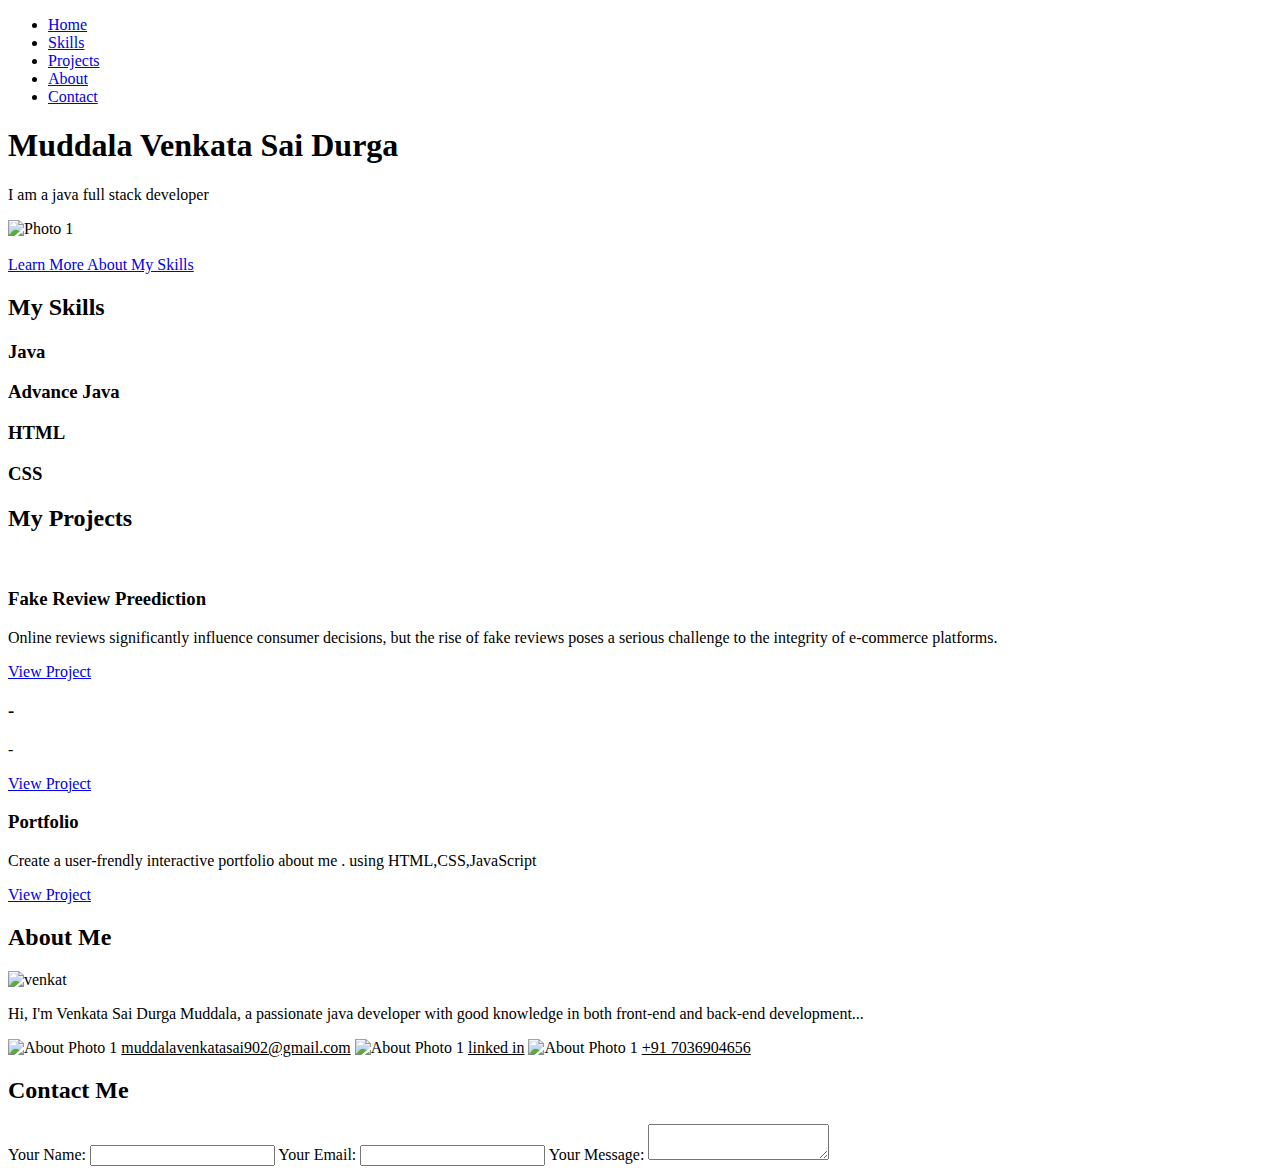
==== index.html @ c8386d9b "Add files via upload" ====
<!DOCTYPE html>
<html lang="en">
<head>
    <meta charset="UTF-8">
    <meta name="viewport" content="width=device-width, initial-scale=1.0">
    <title>Portfolio</title>
    <link rel="stylesheet" href="styles.css">
</head>
<body>
    <header>
        <nav>
            <ul>
                <li><a href="#home">Home</a></li>
                <li><a href="#skills">Skills</a></li>
                <li><a href="#projects">Projects</a></li> <!-- Updated Navigation -->
                <li><a href="#about">About</a></li>
                <li><a href="#contact">Contact</a></li>
            </ul>
        </nav>
    </header>

    <section id="home" class="section">
        <div class="hero">
            <h1>Muddala Venkata Sai Durga</h1>
            <p>I am a java full stack developer</p>
            <div class="home-images">
                <img src="./images/venkat.jpg" alt="Photo 1" class="home-img">
            </div>
            <br>
            <a href="#skills" class="btn">Learn More About My Skills</a>
        </div>
    </section>

    <section id="skills" class="section">
        <h2>My Skills</h2>
        <div class="skills-container">
            <div class="skill">
                <h3>Java</h3>
                <div class="skill-bar" style="width: 75%"></div>
            </div>
            <div class="skill">
                <h3>Advance Java</h3>
                <div class="skill-bar" style="width: 80%"></div>
            </div>
            <div class="skill">
                <h3>HTML</h3>
                <div class="skill-bar" style="width: 90%"></div>
            </div>
            <div class="skill">
                <h3>CSS</h3>
                <div class="skill-bar" style="width: 85%"></div>
            </div>
        </div>
    </section>

    <section id="projects" class="section"> <!-- New Projects Section -->
        <h2 >My Projects</h2>
        <br>
        <div class="projects-container">
            <div class="project">
                <h3>Fake Review Preediction</h3>
                <p>Online reviews significantly influence consumer decisions, but the rise of fake reviews poses a serious challenge to the integrity of e-commerce platforms. </p>
                <a href="link-to-project1.com" target="_blank">View Project</a>
            </div>
            <div class="project">
                <h3>-</h3>
                <p>-</p>
                <a href="link-to-project2.com" target="_blank">View Project</a>
            </div>
            <div class="project">
                <h3>Portfolio</h3>
                <p>Create a user-frendly interactive portfolio about me . using HTML,CSS,JavaScript </p>
                <a href="link-to-project3.com" target="_blank">View Project</a>
            </div>
            <!-- Add more projects as needed -->
        </div>
    </section>

    <section id="about" class="section">
        <h2>About Me</h2>
        <div class="bio">
            <img src="./images/venkat2.jpg" alt="venkat" class="bio-img">
            <div class="bio-text">
                <p>Hi, I'm Venkata Sai Durga Muddala, a passionate java developer with good knowledge in both front-end and back-end development...</p>
            </div>
            <div class="about-images">
                <img src="./images/mail.png" alt="About Photo 1" class="about-img">
                <a href="https:muddalavenkatasai902@gmail.com" style="color: rgb(0, 0, 0); ">muddalavenkatasai902@gmail.com</a>

                <img src="./images/linkedin.png" alt="About Photo 1" class="about-img">
                <a href="https://www.linkedin.com/in/muddala-venkata-sai-b2b0a2284" style="color: rgb(0, 0, 0); ">linked in</a>

                <img src="./images/phone.png" alt="About Photo 1" class="about-img">
                <a href="tel:+917036904656" style="color: rgb(0, 0, 0); ">+91 7036904656</a>

            </div>
        </div>
    </section>

    <section id="contact" class="section">
        <h2>Contact Me</h2>
        <form action="#" method="POST">
            <label for="name">Your Name:</label>
            <input type="text" id="name" name="name" required>
            <label for="email">Your Email:</label>
            <input type="email" id="email" name="email" required>
            <label for="message">Your Message:</label>
            <textarea id="message" name="message" required> </textarea>
        </form>
    </section>
</body>
</html>
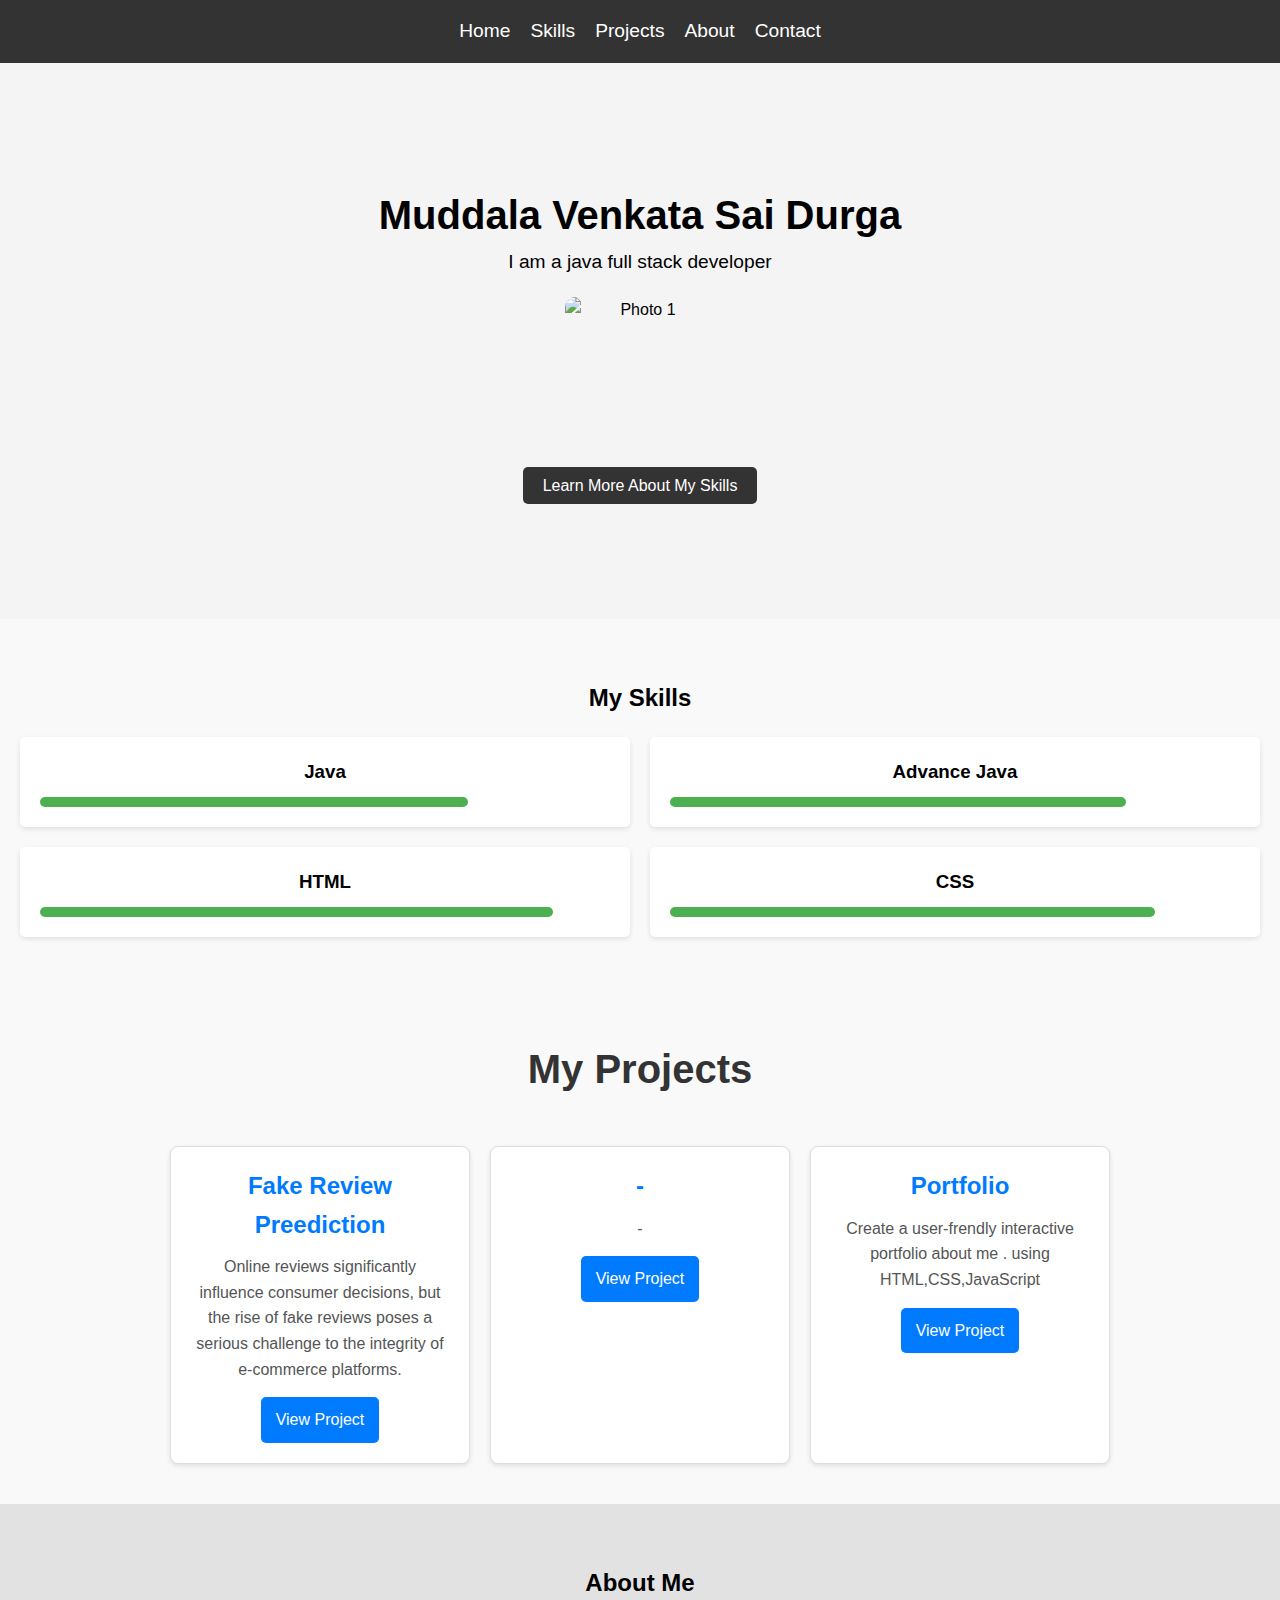
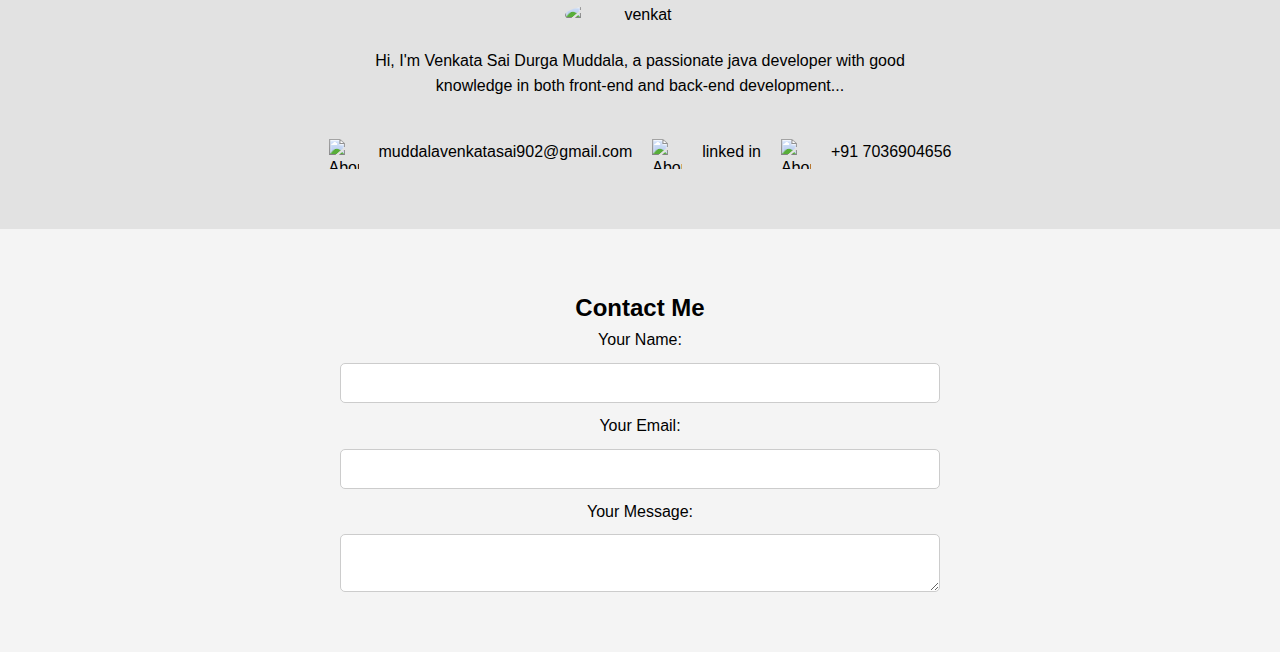
==== commit 5594bc92: "Update index.html" ====
--- a/index.html
+++ b/index.html
@@ -4,7 +4,8 @@
     <meta charset="UTF-8">
     <meta name="viewport" content="width=device-width, initial-scale=1.0">
     <title>Portfolio</title>
-    <link rel="stylesheet" href="styles.css">
+    <link rel="stylesheet" href="Styles.css">
+    <script src="scripts.js"></script>
 </head>
 <body>
     <header>
@@ -109,4 +110,4 @@
         </form>
     </section>
 </body>
-</html>+</html>
--- a/Styles.css
+++ b/Styles.css
@@ -0,0 +1,267 @@
+/* General Styles */
+* {
+    margin: 0;
+    padding: 0;
+    box-sizing: border-box;
+}
+
+body {
+    font-family: Arial, sans-serif;
+    line-height: 1.6;
+}
+
+ul {
+    list-style-type: none;
+}
+
+a {
+    text-decoration: none;
+    color: inherit;
+}
+
+/* Header */
+header {
+    background-color: #333;
+    padding: 1rem;
+}
+
+header nav ul {
+    display: flex;
+    justify-content: center;
+    gap: 20px;
+}
+
+header nav a {
+    color: white;
+    font-size: 1.2rem;
+}
+
+/* Section Styles */
+.section {
+    padding: 60px 20px;
+    text-align: center;
+}
+
+/* Home Section */
+#home {
+    background-color: #f4f4f4;
+}
+
+.hero {
+    padding: 60px;
+}
+
+.hero h1 {
+    font-size: 2.5rem;
+}
+
+.hero p {
+    font-size: 1.2rem;
+    margin-bottom: 20px;
+}
+
+.hero .btn {
+    background-color: #333;
+    color: white;
+    padding: 10px 20px;
+    font-size: 1rem;
+    border-radius: 5px;
+    transition: background-color 0.3s;
+}
+
+.hero .btn:hover {
+    background-color: #555;
+}
+
+.home-images {
+    display: flex;
+    justify-content: center;
+    gap: 20px;
+    margin-top: 20px;
+}
+
+.home-img {
+    width: 150px;
+    height: 150px;
+    object-fit: cover;
+    border-radius: 10px;
+}
+
+/* Skills Section */
+#skills {
+    background-color: #f9f9f9;
+}
+
+.skills-container {
+    display: grid;
+    grid-template-columns: 1fr 1fr;
+    gap: 20px;
+    margin-top: 20px;
+}
+
+.skill {
+    background-color: #fff;
+    padding: 20px;
+    border-radius: 5px;
+    box-shadow: 0 2px 5px rgba(0, 0, 0, 0.1);
+}
+
+.skill h3 {
+    margin-bottom: 10px;
+}
+
+.skill-bar {
+    height: 10px;
+    background-color: #4CAF50;
+    border-radius: 5px;
+}
+
+/* About Section */
+#about {
+    background-color: #e2e2e2;
+}
+
+.bio {
+    display: flex;
+    flex-direction: column;
+    align-items: center;
+    gap: 20px;
+}
+
+.bio-img {
+    width: 150px;
+    border-radius: 50%;
+}
+
+.bio-text {
+    max-width: 600px;
+}
+
+.about-images {
+    display: flex;
+    justify-content: center;
+    gap: 20px;
+    margin-top: 20px;
+}
+
+.about-img {
+    width: 30px;
+    height: 30px;
+    object-fit: cover;
+    border-radius: 0px;
+}
+
+/* Contact Section */
+#contact {
+    background-color: #f4f4f4;
+}
+
+form {
+    display: flex;
+    flex-direction: column;
+    gap: 10px;
+    max-width: 600px;
+    margin: 0 auto;
+}
+
+input, textarea {
+    padding: 10px;
+    font-size: 1rem;
+    border: 1px solid #ccc;
+    border-radius: 5px;
+}
+
+button {
+    padding: 10px;
+    background-color: #333;
+    color: white;
+    border: none;
+    border-radius: 5px;
+    cursor: pointer;
+}
+
+button:hover {
+    background-color: #555;
+}
+
+/* Footer */
+footer {
+    background-color: #333;
+    color: white;
+    text-align: center;
+    padding: 20px;
+}
+
+/* Media Queries for Responsiveness */
+@media (max-width: 768px) {
+    .skills-container {
+        grid-template-columns: 1fr;
+    }
+
+    .bio {
+        flex-direction: column;
+    }
+
+    .home-images {
+        flex-direction: column;
+    }
+}
+
+#projects {
+    background-color: #f9f9f9; 
+    padding: 40px 20px; 
+    text-align: center;
+}
+
+#projects h2 {
+    font-size: 2.5em; 
+    margin-bottom: 20px; 
+    color: #333; }
+
+.projects-container {
+    display: flex; /* Use flexbox for layout */
+    flex-wrap: wrap; /* Allow wrapping of items */
+    justify-content: center; /* Center items horizontally */
+    gap: 20px; /* Space between project items */
+}
+
+.project {
+    background-color: #fff; /* White background for project cards */
+    border: 1px solid #ddd; /* Light border for definition */
+    border-radius: 8px; /* Rounded corners */
+    padding: 20px; /* Padding inside project cards */
+    width: 300px; /* Fixed width for project cards */
+    box-shadow: 0 2px 5px rgba(0, 0, 0, 0.1); /* Subtle shadow for depth */
+    transition: transform 0.3s; /* Smooth transition for hover effect */
+}
+
+.project:hover {
+    transform: translateY(-5px); /* Lift effect on hover */
+}
+
+.project h3 {
+    font-size: 1.5em; /* Font size for project titles */
+    margin-bottom: 10px; /* Space below project title */
+    color: #007BFF; /* Color for project titles */
+}
+
+.project p {
+    font-size: 1em; /* Font size for project descriptions */
+    color: #555; /* Dark gray color for text */
+    margin-bottom: 15px; /* Space below description */
+}
+
+.project a {
+    display: inline-block; /* Make link a block element */
+    padding: 10px 15px; /* Padding for the button */
+    background-color: #007BFF; /* Button background color */
+    color: #fff; /* Button text color */
+    text-decoration: none; /* Remove underline */
+    border-radius: 5px; /* Rounded corners for button */
+    transition: background-color 0.3s; /* Smooth transition for hover */
+}
+
+.project a:hover {
+    background-color: #0056b3; /* Darker shade on hover */
+}
+
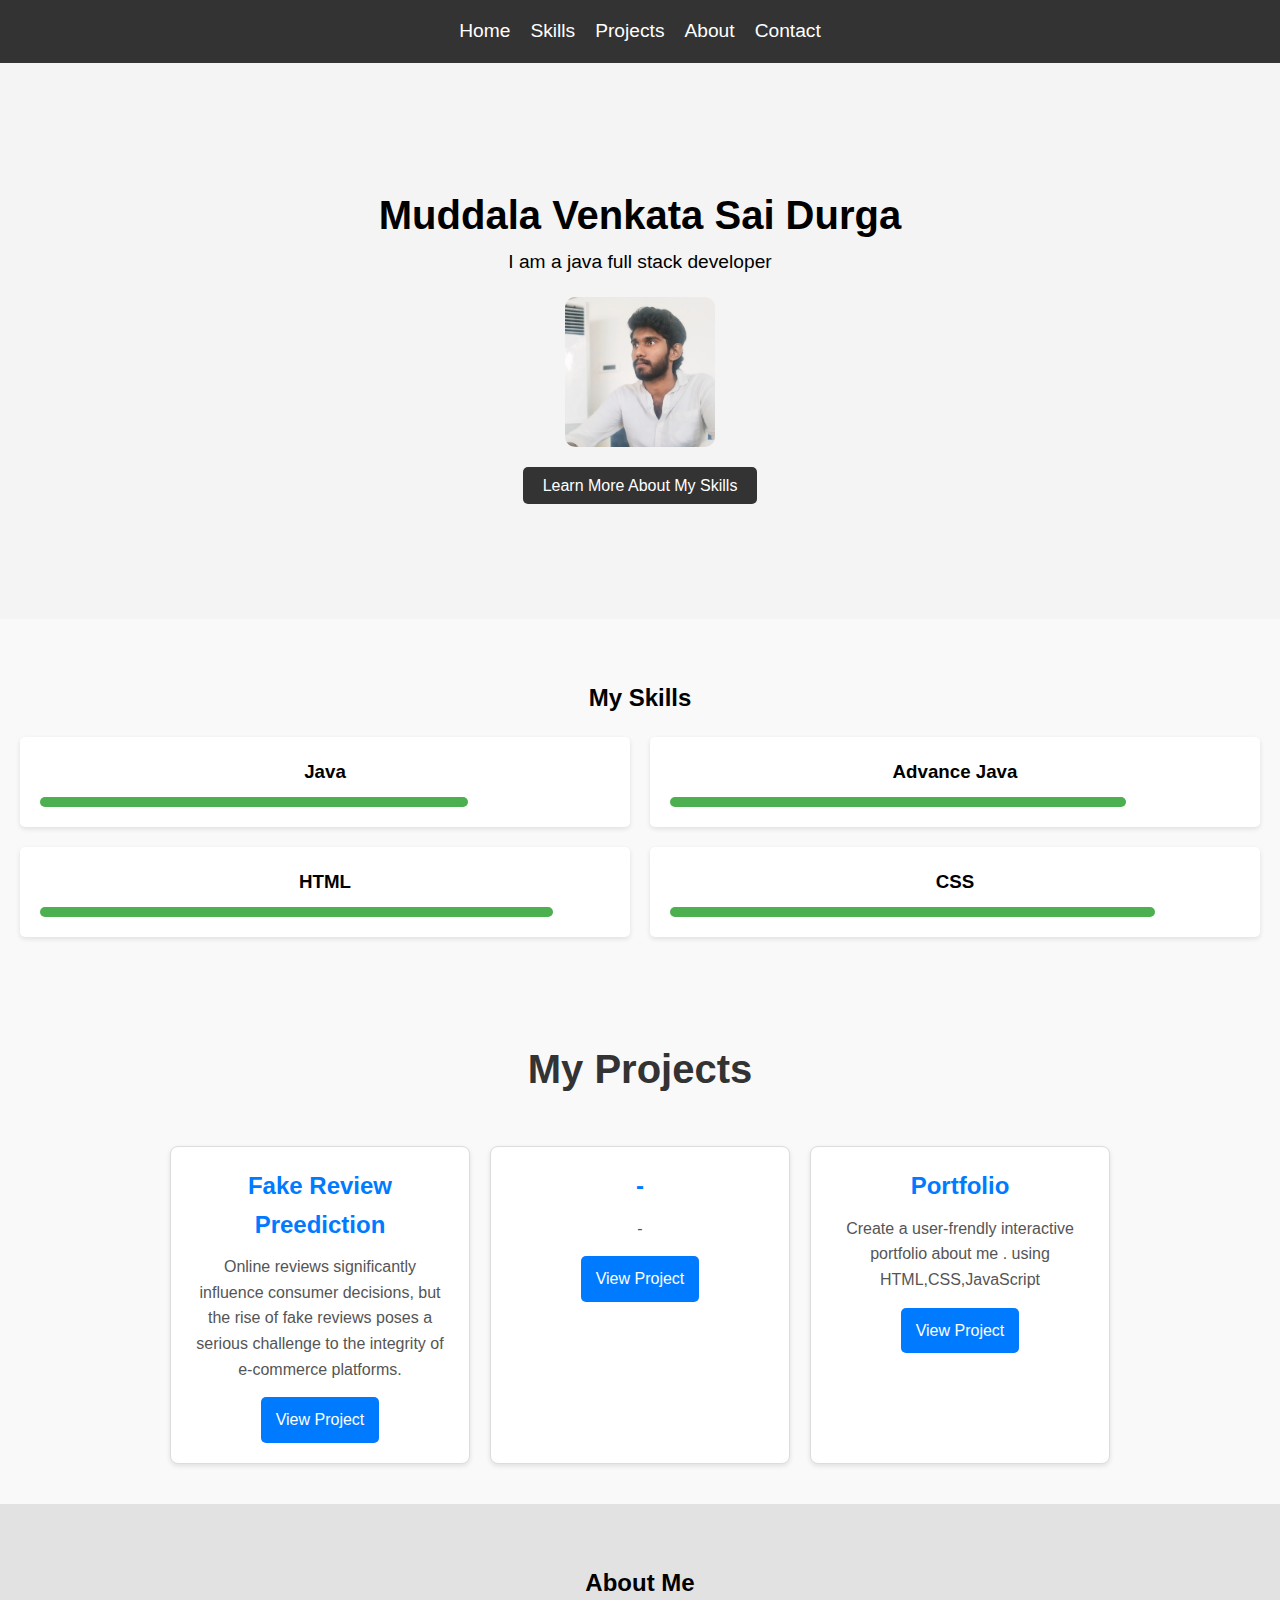
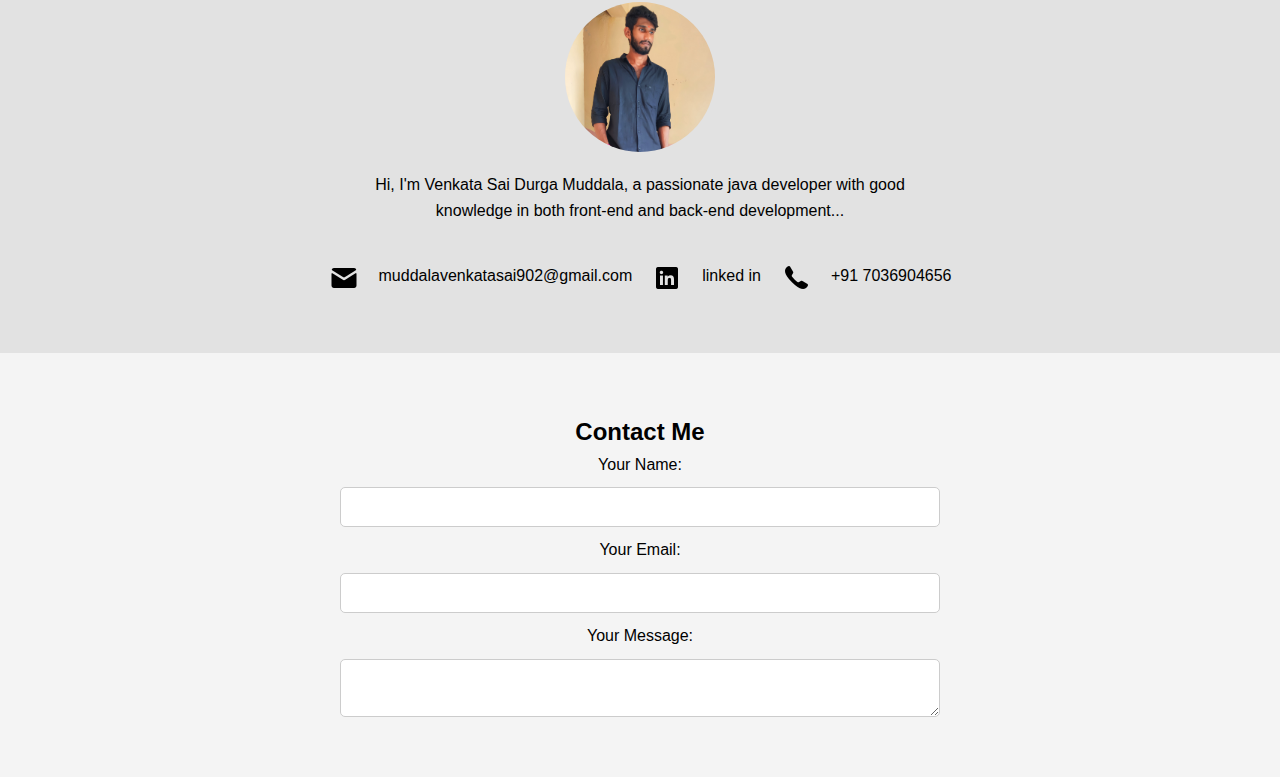
==== commit 63d03846: "Update index.html" ====
--- a/index.html
+++ b/index.html
@@ -4,7 +4,7 @@
     <meta charset="UTF-8">
     <meta name="viewport" content="width=device-width, initial-scale=1.0">
     <title>Portfolio</title>
-    <link rel="stylesheet" href="Styles.css">
+    <link rel="stylesheet" href="styles.css">
     <script src="scripts.js"></script>
 </head>
 <body>
--- a/styles.css
+++ b/styles.css
@@ -0,0 +1,267 @@
+/* General Styles */
+* {
+    margin: 0;
+    padding: 0;
+    box-sizing: border-box;
+}
+
+body {
+    font-family: Arial, sans-serif;
+    line-height: 1.6;
+}
+
+ul {
+    list-style-type: none;
+}
+
+a {
+    text-decoration: none;
+    color: inherit;
+}
+
+/* Header */
+header {
+    background-color: #333;
+    padding: 1rem;
+}
+
+header nav ul {
+    display: flex;
+    justify-content: center;
+    gap: 20px;
+}
+
+header nav a {
+    color: white;
+    font-size: 1.2rem;
+}
+
+/* Section Styles */
+.section {
+    padding: 60px 20px;
+    text-align: center;
+}
+
+/* Home Section */
+#home {
+    background-color: #f4f4f4;
+}
+
+.hero {
+    padding: 60px;
+}
+
+.hero h1 {
+    font-size: 2.5rem;
+}
+
+.hero p {
+    font-size: 1.2rem;
+    margin-bottom: 20px;
+}
+
+.hero .btn {
+    background-color: #333;
+    color: white;
+    padding: 10px 20px;
+    font-size: 1rem;
+    border-radius: 5px;
+    transition: background-color 0.3s;
+}
+
+.hero .btn:hover {
+    background-color: #555;
+}
+
+.home-images {
+    display: flex;
+    justify-content: center;
+    gap: 20px;
+    margin-top: 20px;
+}
+
+.home-img {
+    width: 150px;
+    height: 150px;
+    object-fit: cover;
+    border-radius: 10px;
+}
+
+/* Skills Section */
+#skills {
+    background-color: #f9f9f9;
+}
+
+.skills-container {
+    display: grid;
+    grid-template-columns: 1fr 1fr;
+    gap: 20px;
+    margin-top: 20px;
+}
+
+.skill {
+    background-color: #fff;
+    padding: 20px;
+    border-radius: 5px;
+    box-shadow: 0 2px 5px rgba(0, 0, 0, 0.1);
+}
+
+.skill h3 {
+    margin-bottom: 10px;
+}
+
+.skill-bar {
+    height: 10px;
+    background-color: #4CAF50;
+    border-radius: 5px;
+}
+
+/* About Section */
+#about {
+    background-color: #e2e2e2;
+}
+
+.bio {
+    display: flex;
+    flex-direction: column;
+    align-items: center;
+    gap: 20px;
+}
+
+.bio-img {
+    width: 150px;
+    border-radius: 50%;
+}
+
+.bio-text {
+    max-width: 600px;
+}
+
+.about-images {
+    display: flex;
+    justify-content: center;
+    gap: 20px;
+    margin-top: 20px;
+}
+
+.about-img {
+    width: 30px;
+    height: 30px;
+    object-fit: cover;
+    border-radius: 0px;
+}
+
+/* Contact Section */
+#contact {
+    background-color: #f4f4f4;
+}
+
+form {
+    display: flex;
+    flex-direction: column;
+    gap: 10px;
+    max-width: 600px;
+    margin: 0 auto;
+}
+
+input, textarea {
+    padding: 10px;
+    font-size: 1rem;
+    border: 1px solid #ccc;
+    border-radius: 5px;
+}
+
+button {
+    padding: 10px;
+    background-color: #333;
+    color: white;
+    border: none;
+    border-radius: 5px;
+    cursor: pointer;
+}
+
+button:hover {
+    background-color: #555;
+}
+
+/* Footer */
+footer {
+    background-color: #333;
+    color: white;
+    text-align: center;
+    padding: 20px;
+}
+
+/* Media Queries for Responsiveness */
+@media (max-width: 768px) {
+    .skills-container {
+        grid-template-columns: 1fr;
+    }
+
+    .bio {
+        flex-direction: column;
+    }
+
+    .home-images {
+        flex-direction: column;
+    }
+}
+
+#projects {
+    background-color: #f9f9f9; 
+    padding: 40px 20px; 
+    text-align: center;
+}
+
+#projects h2 {
+    font-size: 2.5em; 
+    margin-bottom: 20px; 
+    color: #333; }
+
+.projects-container {
+    display: flex; /* Use flexbox for layout */
+    flex-wrap: wrap; /* Allow wrapping of items */
+    justify-content: center; /* Center items horizontally */
+    gap: 20px; /* Space between project items */
+}
+
+.project {
+    background-color: #fff; /* White background for project cards */
+    border: 1px solid #ddd; /* Light border for definition */
+    border-radius: 8px; /* Rounded corners */
+    padding: 20px; /* Padding inside project cards */
+    width: 300px; /* Fixed width for project cards */
+    box-shadow: 0 2px 5px rgba(0, 0, 0, 0.1); /* Subtle shadow for depth */
+    transition: transform 0.3s; /* Smooth transition for hover effect */
+}
+
+.project:hover {
+    transform: translateY(-5px); /* Lift effect on hover */
+}
+
+.project h3 {
+    font-size: 1.5em; /* Font size for project titles */
+    margin-bottom: 10px; /* Space below project title */
+    color: #007BFF; /* Color for project titles */
+}
+
+.project p {
+    font-size: 1em; /* Font size for project descriptions */
+    color: #555; /* Dark gray color for text */
+    margin-bottom: 15px; /* Space below description */
+}
+
+.project a {
+    display: inline-block; /* Make link a block element */
+    padding: 10px 15px; /* Padding for the button */
+    background-color: #007BFF; /* Button background color */
+    color: #fff; /* Button text color */
+    text-decoration: none; /* Remove underline */
+    border-radius: 5px; /* Rounded corners for button */
+    transition: background-color 0.3s; /* Smooth transition for hover */
+}
+
+.project a:hover {
+    background-color: #0056b3; /* Darker shade on hover */
+}
+
